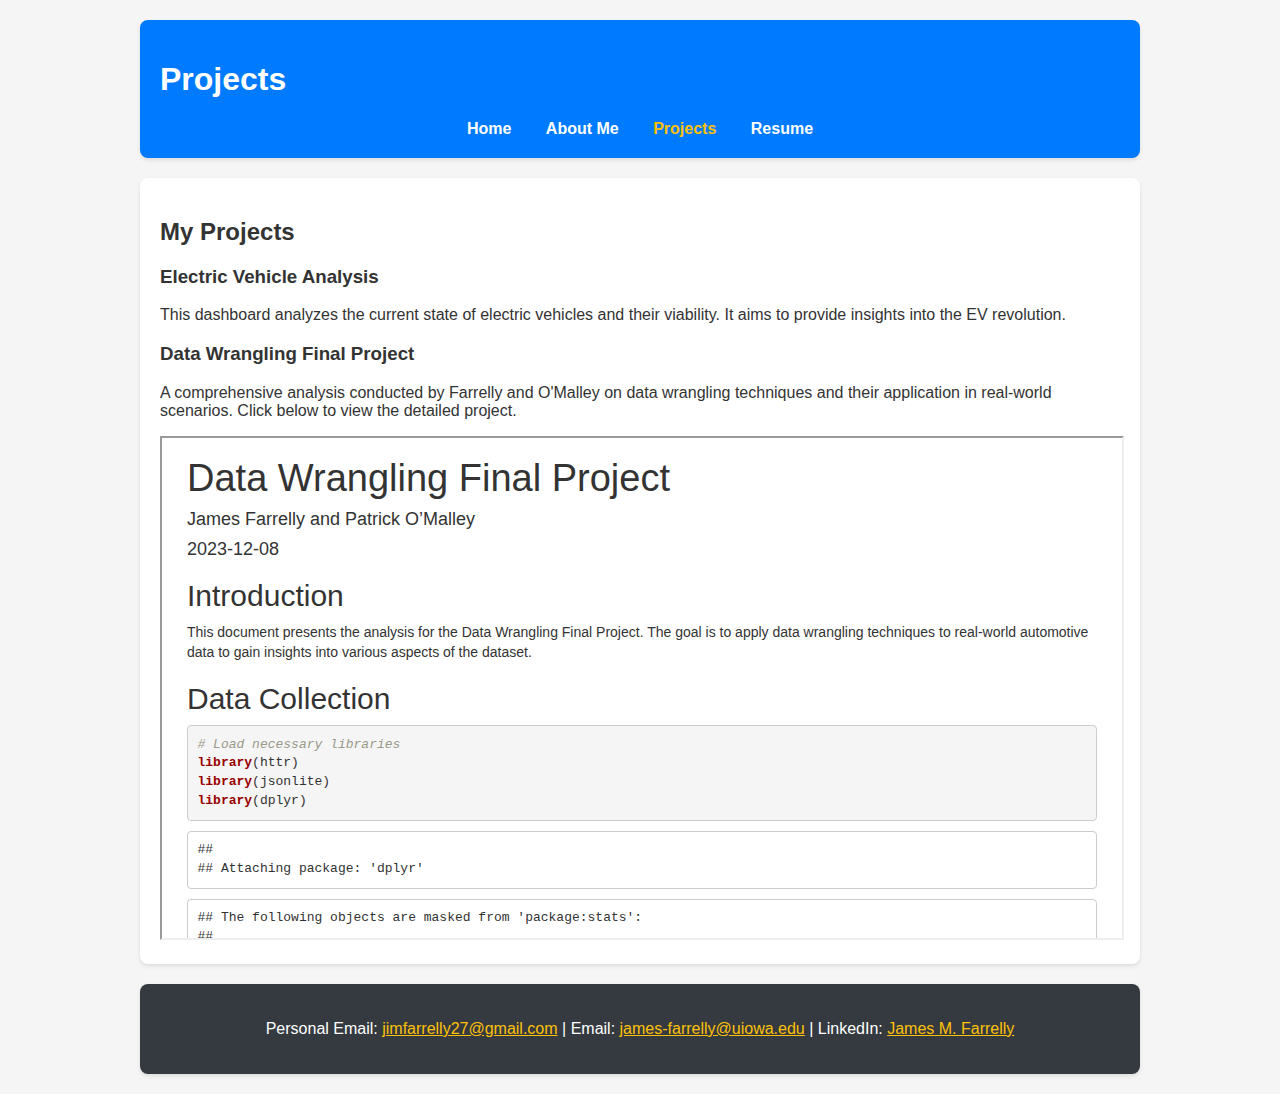
==== projects.html @ 01b6a0d1 "Added Pages from Other Draft" ====
<!DOCTYPE html>
<html lang="en">
<head>
    <meta charset="UTF-8">
    <meta name="viewport" content="width=device-width, initial-scale=1.0">
    <title>Projects - James M. Farrelly</title>
    <link rel="stylesheet" href="style.css">
</head>
<body>
    <header>
        <h1>Projects</h1>
        <nav>
            <ul>
                <li><a href="index.html">Home</a></li>
                <li><a href="about.html">About Me</a></li>
                <li><a href="projects.html" class="active">Projects</a></li>
                <li><a href="https://drive.google.com/file/d/1MaWfJ2eK3L279su2-7jZW5shY8xsWWBn/view?usp=sharing" target="_blank">Resume</a></li>
            </ul>
        </nav>
    </header>
    <main>
        <!-- Projects will go here -->
        <section class="projects">
            <h2>My Projects</h2>
            <div class="project">
                <h3>Electric Vehicle Analysis</h3>
                <p>This dashboard analyzes the current state of electric vehicles and their viability. It aims to provide insights into the EV revolution.</p>
                <!-- Inserted Embed Code for Tableau Dashboard -->
                <div class='tableauPlaceholder' id='viz1711670798100' style='position: relative'>
                    <noscript><a href='#'><img alt='Should you consider an EV?' src='https://public.tableau.com/static/images/Th/TheEVRevolution/STORYBOARDDRAFT/1_rss.png' style='border: none' /></a></noscript>
                    <object class='tableauViz' style='display:none;'>
                        <param name='host_url' value='https%3A%2F%2Fpublic.tableau.com%2F' />
                        <param name='embed_code_version' value='3' />
                        <param name='site_root' value='' />
                        <param name='name' value='TheEVRevolution/STORYBOARDDRAFT' />
                        <param name='tabs' value='no' />
                        <param name='toolbar' value='yes' />
                        <param name='static_image' value='https://public.tableau.com/static/images/Th/TheEVRevolution/STORYBOARDDRAFT/1.png' />
                        <param name='animate_transition' value='yes' />
                        <param name='display_static_image' value='yes' />
                        <param name='display_spinner' value='yes' />
                        <param name='display_overlay' value='yes' />
                        <param name='display_count' value='yes' />
                        <param name='language' value='en-US' />
                    </object>
                </div>
                <script type='text/javascript'>
                    var divElement = document.getElementById('viz1711670798100');
                    var vizElement = divElement.getElementsByTagName('object')[0];
                    vizElement.style.width='100%';vizElement.style.height=(divElement.offsetWidth*0.75)+'px';
                    var scriptElement = document.createElement('script');
                    scriptElement.src = 'https://public.tableau.com/javascripts/api/viz_v1.js';
                    vizElement.parentNode.insertBefore(scriptElement, vizElement);
                </script>
            </div>
            <div class="project">
                <h3>Data Wrangling Final Project</h3>
                <p>A comprehensive analysis conducted by Farrelly and O'Malley on data wrangling techniques and their application in real-world scenarios. Click below to view the detailed project.</p>
                <iframe src="Farrelly-Omalley-Data-Wrangling-Final-Project.html" style="width: 100%; height: 500px;"></iframe>
            </div>
            
            <!-- You can add more projects here -->
        </section>
        
        
    </main>
    <footer>
        <p>Personal Email: <a href="mailto:jimfarrelly27@gmail.com">jimfarrelly27@gmail.com</a> | Email: <a href="mailto:james-farrelly@uiowa.edu">james-farrelly@uiowa.edu</a> | LinkedIn: <a href="https://www.linkedin.com/in/james-m-farrelly/" target="_blank">James M. Farrelly</a></p>
    </footer>    
</body>
</html>
---- style.css ----
body {
    font-family: Arial, sans-serif;
    background-color: #f5f5f5;
    color: #333;
    margin: 0;
    padding: 0;
}

header, main, footer {
    max-width: 960px;
    margin: 20px auto; /* Consistent outer margin */
    padding: 20px;
    background-color: #fff; /* Example background color, adjust as needed */
    box-shadow: 0 2px 4px rgba(0,0,0,0.1); /* Optional: adds depth */
    border-radius: 8px; /* Optional: softens the edges */
}

header {
    background-color: #007bff; /* Specific background color for header */
    color: #fff;
}

nav ul {
    list-style-type: none;
    padding: 0;
    margin: 0; /* Ensure nav aligns properly within header */
    text-align: center;
}

nav ul li {
    display: inline;
    margin: 0 15px;
}

nav ul li a {
    text-decoration: none;
    color: #fff;
    font-weight: bold;
}

nav ul li a.active, nav ul li a:hover {
    color: #ffc107;
}

.profile-pic, .family-pic {
    width: 100%;
    max-width: 400px; /* Adjusted for the profile pic */
    height: auto; /* Maintains aspect ratio */
    margin: 20px auto; /* Centers the image */
    display: block;
}

.styled-table {
    border-collapse: collapse;
    margin: 25px auto;
    font-size: 0.9em;
    min-width: 400px;
    border-radius: 5px 5px 0 0;
    overflow: hidden;
    box-shadow: 0 0 20px rgba(0,0,0,0.15);
}

.styled-table th, .styled-table td {
    padding: 12px 15px;
}

.styled-table tbody tr {
    border-bottom: 1px solid #dddddd;
}

.styled-table tbody tr:nth-of-type(even) {
    background-color: #f3f3f3;
}

.styled-table tbody tr:last-of-type {
    border-bottom: 2px solid #ffffff;
}

footer {
    background-color: #343a40;
    color: #fff;
    text-align: center;
}

footer a {
    color: #ffc107;
}

footer a:hover {
    color: #fff;
}

@media (max-width: 768px) {
    header, main, footer {
        padding: 10px;
        margin: 10px auto; /* Adjusted for consistent responsive margins */
    }
    
    .profile-pic, .family-pic {
        max-width: 100%; /* Allows images to scale down on smaller screens */
    }
}

ul {
    list-style-type: none; /* Removes the default list bullet */
    padding: 0;
}

ul li {
    padding: 5px 0; /* Adds some vertical padding for list items */
}

ul li a {
    color: #007bff; /* Sets the link color */
    text-decoration: none; /* Removes the underline from links */
}

ul li a:hover {
    text-decoration: underline; /* Adds underline on hover for better link visibility */
}
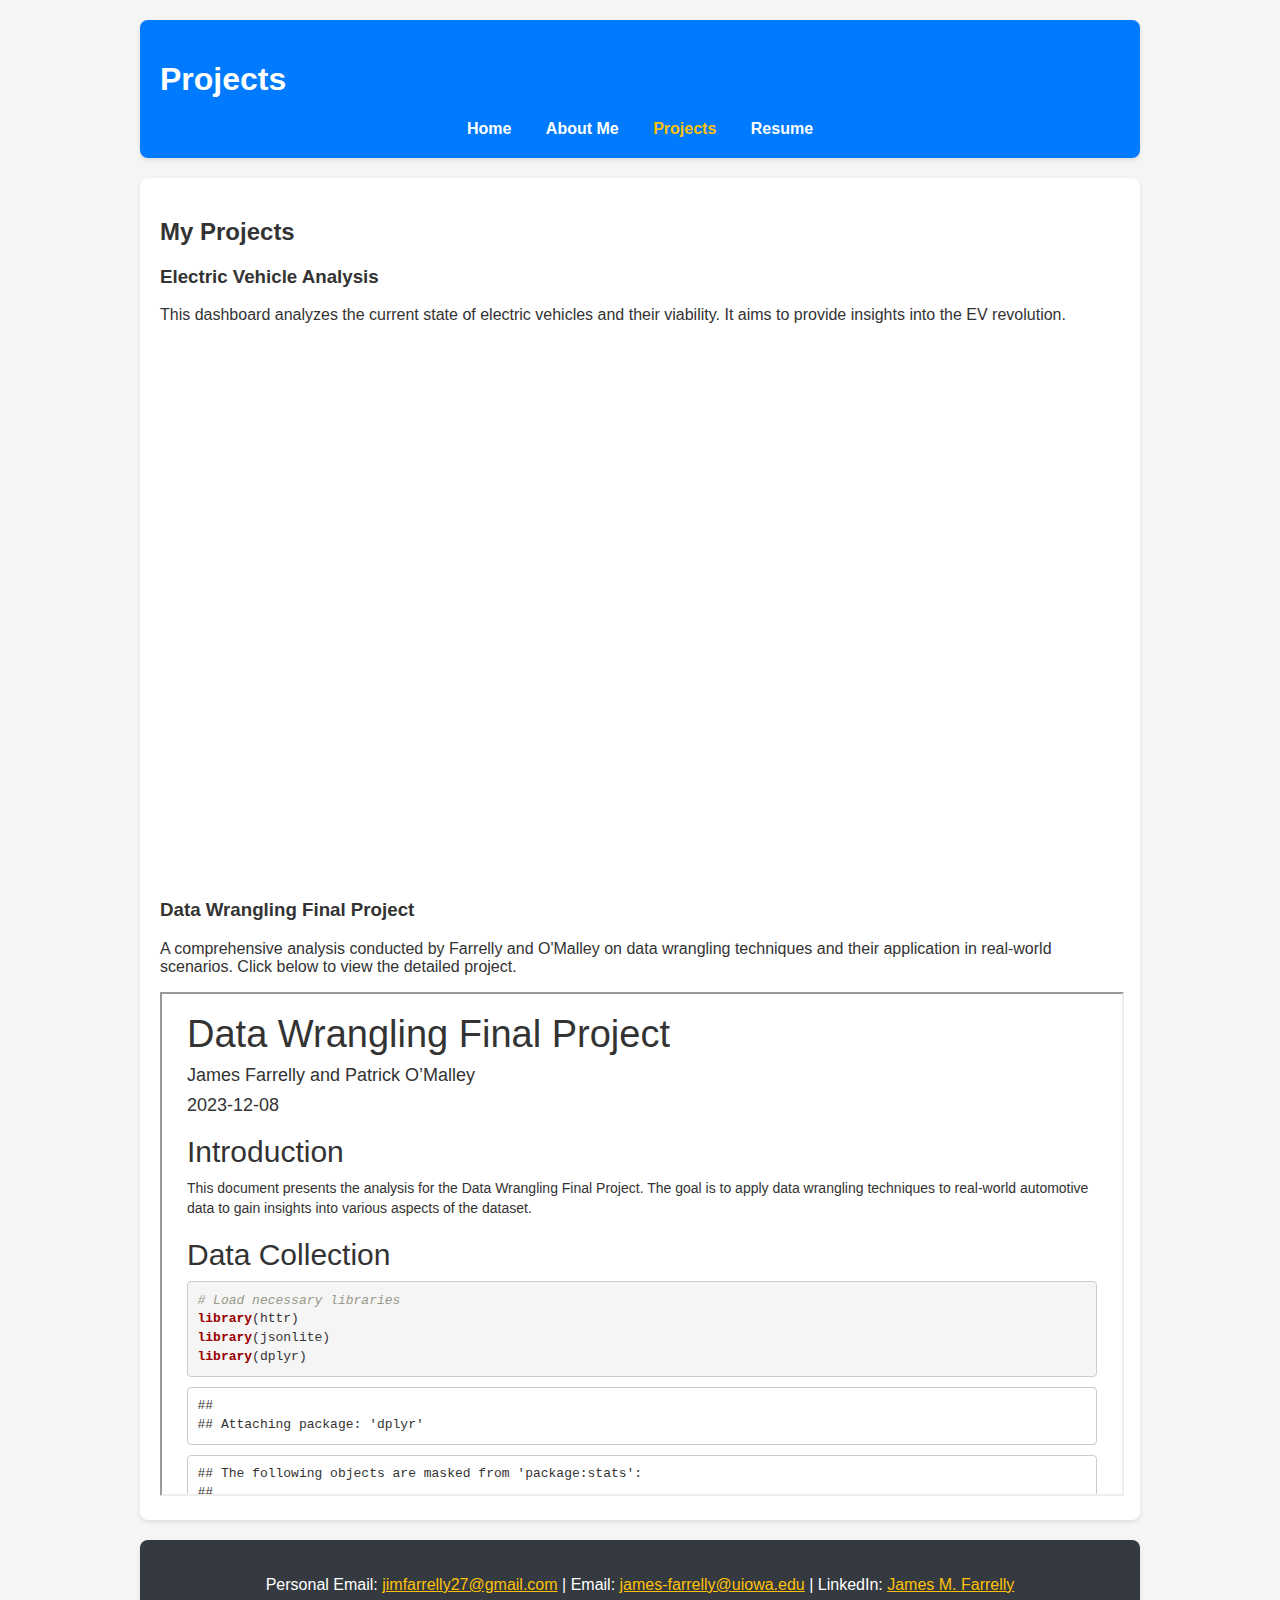
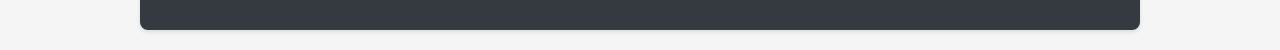
==== commit 860f9c6f: "tableau compatibility for mobile" ====
--- a/projects.html
+++ b/projects.html
@@ -25,7 +25,6 @@
             <div class="project">
                 <h3>Electric Vehicle Analysis</h3>
                 <p>This dashboard analyzes the current state of electric vehicles and their viability. It aims to provide insights into the EV revolution.</p>
-                <!-- Inserted Embed Code for Tableau Dashboard -->
                 <div class='tableauPlaceholder' id='viz1711670798100' style='position: relative'>
                     <noscript><a href='#'><img alt='Should you consider an EV?' src='https://public.tableau.com/static/images/Th/TheEVRevolution/STORYBOARDDRAFT/1_rss.png' style='border: none' /></a></noscript>
                     <object class='tableauViz' style='display:none;'>
@@ -43,6 +42,9 @@
                         <param name='display_count' value='yes' />
                         <param name='language' value='en-US' />
                     </object>
+                    <div class="responsive-iframe">
+                        <iframe src="https://public.tableau.com/views/YOUR_WORKBOOK_NAME/YOUR_VIEW_NAME?:showVizHome=no&:embed=true" frameborder="0"></iframe>
+                    </div>
                 </div>
                 <script type='text/javascript'>
                     var divElement = document.getElementById('viz1711670798100');
--- a/style.css
+++ b/style.css
@@ -1,29 +1,33 @@
+/* Basic reset and global styles */
 body {
     font-family: Arial, sans-serif;
     background-color: #f5f5f5;
     color: #333;
     margin: 0;
     padding: 0;
+    font-size: 16px; /* Ensuring a base font size */
 }
 
+/* Structuring main content areas */
 header, main, footer {
     max-width: 960px;
-    margin: 20px auto; /* Consistent outer margin */
+    margin: 20px auto;
     padding: 20px;
-    background-color: #fff; /* Example background color, adjust as needed */
-    box-shadow: 0 2px 4px rgba(0,0,0,0.1); /* Optional: adds depth */
-    border-radius: 8px; /* Optional: softens the edges */
+    background-color: #fff;
+    box-shadow: 0 2px 4px rgba(0,0,0,0.1);
+    border-radius: 8px;
 }
 
+/* Header and navigation styles */
 header {
-    background-color: #007bff; /* Specific background color for header */
+    background-color: #007bff;
     color: #fff;
 }
 
 nav ul {
     list-style-type: none;
     padding: 0;
-    margin: 0; /* Ensure nav aligns properly within header */
+    margin: 0;
     text-align: center;
 }
 
@@ -42,14 +46,16 @@
     color: #ffc107;
 }
 
+/* Image styles for responsiveness */
 .profile-pic, .family-pic {
     width: 100%;
-    max-width: 400px; /* Adjusted for the profile pic */
-    height: auto; /* Maintains aspect ratio */
-    margin: 20px auto; /* Centers the image */
+    max-width: 400px;
+    height: auto;
+    margin: 20px auto;
     display: block;
 }
 
+/* Table styles for readability */
 .styled-table {
     border-collapse: collapse;
     margin: 25px auto;
@@ -73,9 +79,10 @@
 }
 
 .styled-table tbody tr:last-of-type {
-    border-bottom: 2px solid #ffffff;
+    border-bottom: 2px solid #009879;
 }
 
+/* Footer styles */
 footer {
     background-color: #343a40;
     color: #fff;
@@ -90,17 +97,7 @@
     color: #fff;
 }
 
-@media (max-width: 768px) {
-    header, main, footer {
-        padding: 10px;
-        margin: 10px auto; /* Adjusted for consistent responsive margins */
-    }
-    
-    .profile-pic, .family-pic {
-        max-width: 100%; /* Allows images to scale down on smaller screens */
-    }
-}
-
+/* Additional list styling */
 ul {
     list-style-type: none; /* Removes the default list bullet */
     padding: 0;
@@ -118,3 +115,43 @@
 ul li a:hover {
     text-decoration: underline; /* Adds underline on hover for better link visibility */
 }
+
+
+@media (max-width: 768px) {
+    header, main, footer {
+        margin: 10px auto;
+        padding: 15px;
+    }
+    
+    nav ul li {
+        display: block; /* Stack nav items vertically on smaller screens */
+        margin: 10px 0; /* Increase margin for touch targets */
+    }
+
+    .styled-table, .profile-pic, .family-pic {
+        width: 100%; /* Ensure tables and images fit within small screens */
+    }
+
+    .styled-table {
+        overflow-x: auto; /* Allow tables to scroll horizontally */
+    }
+
+    footer a, nav ul li a {
+        font-size: 1em; /* Increase link font size for easier tapping */
+    }
+}
+.responsive-iframe {
+    position: relative;
+    overflow: hidden;
+    width: 100%;
+    padding-top: 56.25%; /* 16:9 Aspect Ratio - Adjust based on your dashboard's aspect ratio */
+}
+
+.responsive-iframe iframe {
+    position: absolute;
+    top: 0;
+    left: 0;
+    width: 100%;
+    height: 100%;
+    border: 0;
+}
